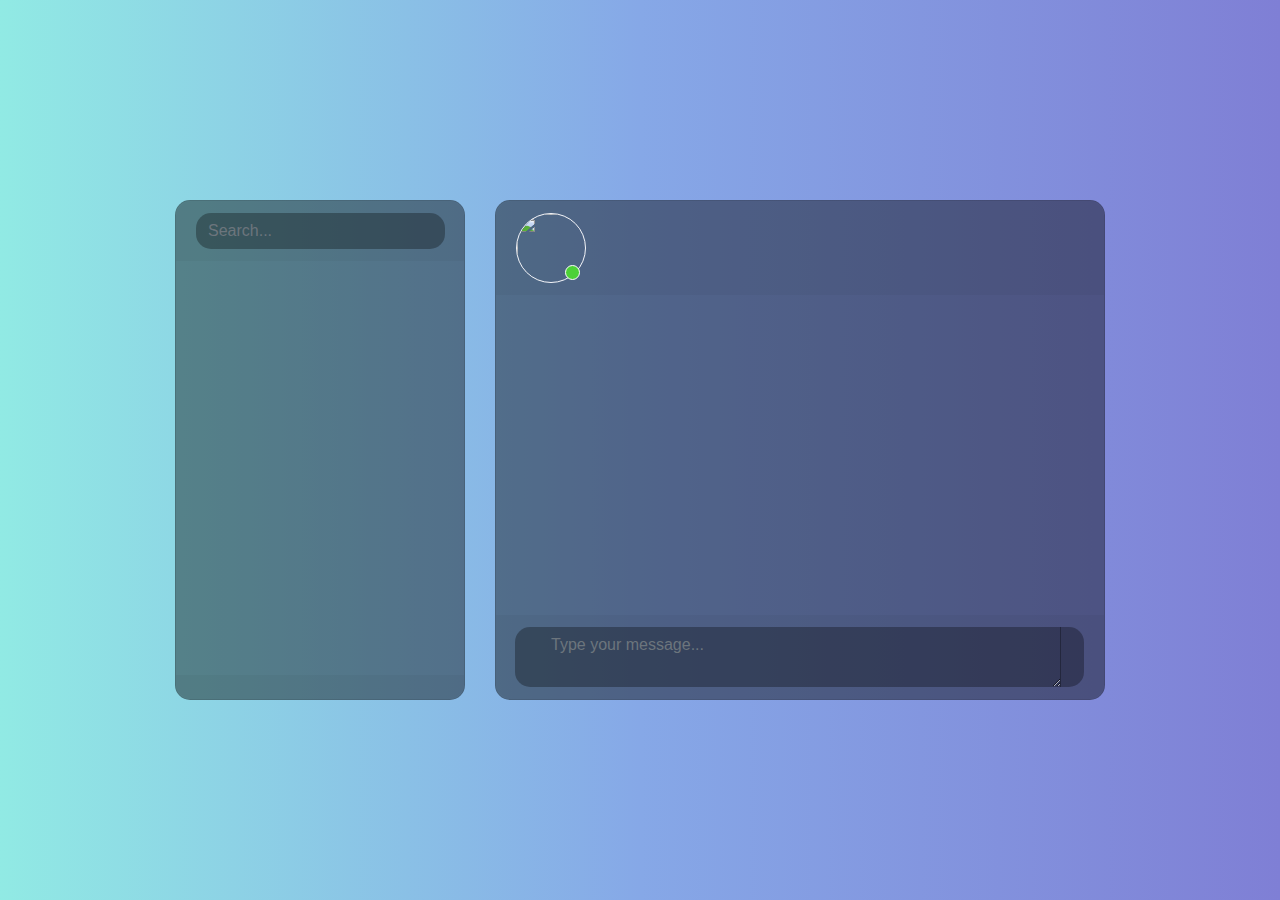
==== Website/chat.html @ e45fbd80 "Update chat.html" ====
<link href="//maxcdn.bootstrapcdn.com/bootstrap/4.1.1/css/bootstrap.min.css" rel="stylesheet" id="bootstrap-css">
<script src="//maxcdn.bootstrapcdn.com/bootstrap/4.1.1/js/bootstrap.min.js"></script>
<script src="//cdnjs.cloudflare.com/ajax/libs/jquery/3.2.1/jquery.min.js"></script>
<!------ Include the above in your HEAD tag ---------->

<!DOCTYPE html>
<html>
	<head>
		<title>Chat</title>
		<link rel="stylesheet" href="https://stackpath.bootstrapcdn.com/bootstrap/4.1.3/css/bootstrap.min.css" integrity="sha384-MCw98/SFnGE8fJT3GXwEOngsV7Zt27NXFoaoApmYm81iuXoPkFOJwJ8ERdknLPMO" crossorigin="anonymous">
		<link rel="stylesheet" href="https://use.fontawesome.com/releases/v5.5.0/css/all.css" integrity="sha384-B4dIYHKNBt8Bc12p+WXckhzcICo0wtJAoU8YZTY5qE0Id1GSseTk6S+L3BlXeVIU" crossorigin="anonymous">
		<script src="https://ajax.googleapis.com/ajax/libs/jquery/3.3.1/jquery.min.js"></script>
		<link rel="stylesheet" type="text/css" href="https://cdnjs.cloudflare.com/ajax/libs/malihu-custom-scrollbar-plugin/3.1.5/jquery.mCustomScrollbar.min.css">
		<script type="text/javascript" src="https://cdnjs.cloudflare.com/ajax/libs/malihu-custom-scrollbar-plugin/3.1.5/jquery.mCustomScrollbar.min.js"></script>
		<link rel="stylesheet" type="text/css" href="style.css">
		<script type="text/javascript" src="chat.js"></script>
	</head>
	<!--Coded With Love By Mutiullah Samim-->
	<body>
		<div class="container-fluid h-100">
			<div class="row justify-content-center h-100">
				<div class="col-md-4 col-xl-3 chat"><div class="card mb-sm-3 mb-md-0 contacts_card">
					<div class="card-header">
						<div class="input-group">
							<input type="text" placeholder="Search..." name="" class="form-control search">
							<div class="input-group-prepend">
								<span class="input-group-text search_btn"><i class="fas fa-search"></i></span>
							</div>
						</div>
					</div>
					<div class="card-body contacts_body">
						<ui class="contacts" id="contactsList"></ui>
					</div>
					<div class="card-footer"></div>
				</div></div>
				<div class="col-md-8 col-xl-6 chat">
					<div class="card">
						<div class="card-header msg_head">
							<div class="d-flex bd-highlight">
								<div class="img_cont">
									<img id="dynamicImg" src="" class="rounded-circle user_img">
									<span class="online_icon"></span>
								</div>
								<div class="user_info">
									<span id="dynamicName"></span>
								</div>
								<div class="video_cam">
									<span><i class="fas fa-video"></i></span>
									<span><i class="fas fa-phone"></i></span>
								</div>
							</div>
							<span id="action_menu_btn"><i class="fas fa-ellipsis-v"></i></span>
							<div class="action_menu">
								<ul>
									<li><i class="fas fa-user-circle"></i> View profile</li>
									<li><i class="fas fa-users"></i> Add to close friends</li>
									<li><i class="fas fa-plus"></i> Add to group</li>
									<li><i class="fas fa-ban"></i> Block</li>
								</ul>
							</div>
						</div>
						<div class="card-body msg_card_body" id="messageList"></div>
						<div class="card-footer">
							<div class="input-group">
								<div class="input-group-append">
									<span class="input-group-text attach_btn"><i class="fas fa-paperclip"></i></span>
								</div>
								<textarea name="" class="form-control type_msg" placeholder="Type your message..."></textarea>
								<div class="input-group-append">
									<span class="input-group-text send_btn"><i class="fas fa-location-arrow"></i></span>
								</div>
							</div>
						</div>
					</div>
				</div>
			</div>
		</div>
	</body>
</html>
<style>
    	body,html{
			height: 100%;
			margin: 0;
			background: #7F7FD5;
	       background: -webkit-linear-gradient(to right, #91EAE4, #86A8E7, #7F7FD5);
	        background: linear-gradient(to right, #91EAE4, #86A8E7, #7F7FD5);
		}

		.chat{
			margin-top: auto;
			margin-bottom: auto;
		}
		.card{
			height: 500px;
			border-radius: 15px !important;
			background-color: rgba(0,0,0,0.4) !important;
		}
		.contacts_body{
			padding:  0.75rem 0 !important;
			overflow-y: auto;
			white-space: nowrap;
		}
		.msg_card_body{
			overflow-y: auto;
		}
		.card-header{
			border-radius: 15px 15px 0 0 !important;
			border-bottom: 0 !important;
		}
	 .card-footer{
		border-radius: 0 0 15px 15px !important;
			border-top: 0 !important;
	}
		.container{
			align-content: center;
		}
		.search{
			border-radius: 15px 0 0 15px !important;
			background-color: rgba(0,0,0,0.3) !important;
			border:0 !important;
			color:white !important;
		}
		.search:focus{
		     box-shadow:none !important;
           outline:0px !important;
		}
		.type_msg{
			background-color: rgba(0,0,0,0.3) !important;
			border:0 !important;
			color:white !important;
			height: 60px !important;
			overflow-y: auto;
		}
			.type_msg:focus{
		     box-shadow:none !important;
           outline:0px !important;
		}
		.attach_btn{
	border-radius: 15px 0 0 15px !important;
	background-color: rgba(0,0,0,0.3) !important;
			border:0 !important;
			color: white !important;
			cursor: pointer;
		}
		.send_btn{
	border-radius: 0 15px 15px 0 !important;
	background-color: rgba(0,0,0,0.3) !important;
			border:0 !important;
			color: white !important;
			cursor: pointer;
		}
		.search_btn{
			border-radius: 0 15px 15px 0 !important;
			background-color: rgba(0,0,0,0.3) !important;
			border:0 !important;
			color: white !important;
			cursor: pointer;
		}
		.contacts{
			list-style: none;
			padding: 0;
		}
		.contacts li{
			width: 100% !important;
			padding: 5px 10px;
			margin-bottom: 15px !important;
		}
	.active{
			background-color: rgba(0,0,0,0.3);
	}
		.user_img{
			height: 70px;
			width: 70px;
			border:1.5px solid #f5f6fa;
		
		}
		.user_img_msg{
			height: 40px;
			width: 40px;
			border:1.5px solid #f5f6fa;
		
		}
	.img_cont{
			position: relative;
			height: 70px;
			width: 70px;
	}
	.img_cont_msg{
			height: 40px;
			width: 40px;
	}
	.online_icon{
		position: absolute;
		height: 15px;
		width:15px;
		background-color: #4cd137;
		border-radius: 50%;
		bottom: 0.2em;
		right: 0.4em;
		border:1.5px solid white;
	}
	.offline{
		background-color: #c23616 !important;
	}
	.user_info{
		margin-top: auto;
		margin-bottom: auto;
		margin-left: 15px;
	}
	.user_info span{
		font-size: 20px;
		color: white;
	}
	.user_info p{
	font-size: 10px;
	color: rgba(255,255,255,0.6);
	}
	.video_cam{
		margin-left: 50px;
		margin-top: 5px;
	}
	.video_cam span{
		color: white;
		font-size: 20px;
		cursor: pointer;
		margin-right: 20px;
	}
	.msg_container{
		margin-top: auto;
		margin-bottom: auto;
		margin-left: 10px;
		border-radius: 25px;
		background-color: #82ccdd;
		padding: 10px;
		position: relative;
	}
	.msg_container_send{
		margin-top: auto;
		margin-bottom: auto;
		margin-right: 10px;
		border-radius: 25px;
		background-color: #78e08f;
		padding: 10px;
		position: relative;
	}
	.msg_time{
		position: absolute;
		left: 0;
		bottom: -15px;
		color: rgba(255,255,255,0.5);
		font-size: 10px;
	}
	.msg_time_send{
		position: absolute;
		right:0;
		bottom: -15px;
		color: rgba(255,255,255,0.5);
		font-size: 10px;
	}
	.msg_head{
		position: relative;
	}
	#action_menu_btn{
		position: absolute;
		right: 10px;
		top: 10px;
		color: white;
		cursor: pointer;
		font-size: 20px;
	}
	.action_menu{
		z-index: 1;
		position: absolute;
		padding: 15px 0;
		background-color: rgba(0,0,0,0.5);
		color: white;
		border-radius: 15px;
		top: 30px;
		right: 15px;
		display: none;
	}
	.action_menu ul{
		list-style: none;
		padding: 0;
	margin: 0;
	}
	.action_menu ul li{
		width: 100%;
		padding: 10px 15px;
		margin-bottom: 5px;
	}
	.action_menu ul li i{
		padding-right: 10px;
	
	}
	.action_menu ul li:hover{
		cursor: pointer;
		background-color: rgba(0,0,0,0.2);
	}
	@media(max-width: 576px){
	.contacts_card{
		margin-bottom: 15px !important;
	}
	}
</style>
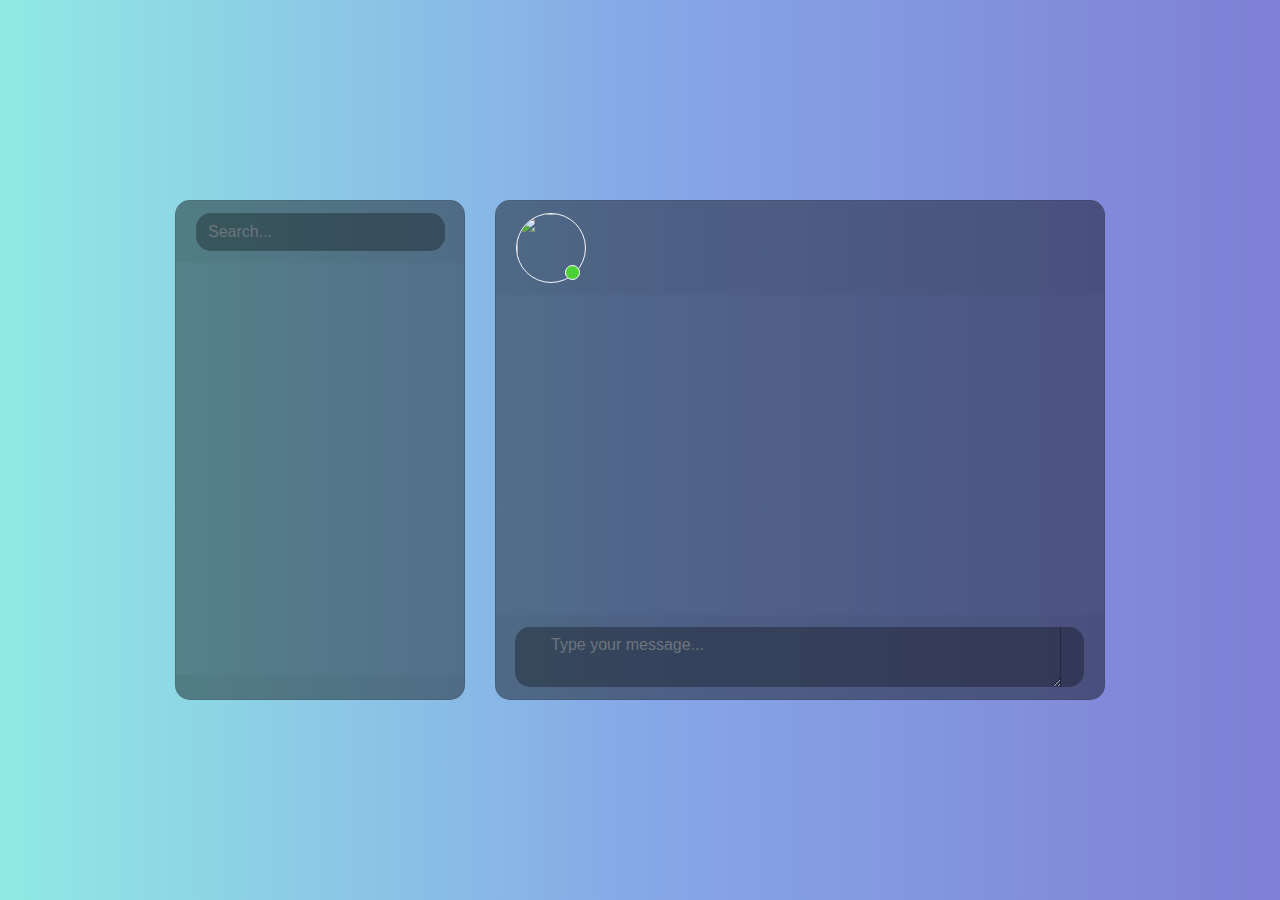
==== commit 45d77c2c: "Add files via upload" ====
--- a/Website/chat.html
+++ b/Website/chat.html
@@ -1,13 +1,15 @@
-<link href="//maxcdn.bootstrapcdn.com/bootstrap/4.1.1/css/bootstrap.min.css" rel="stylesheet" id="bootstrap-css">
-<script src="//maxcdn.bootstrapcdn.com/bootstrap/4.1.1/js/bootstrap.min.js"></script>
-<script src="//cdnjs.cloudflare.com/ajax/libs/jquery/3.2.1/jquery.min.js"></script>
+
 <!------ Include the above in your HEAD tag ---------->
 
 <!DOCTYPE html>
 <html>
 	<head>
+		<link rel="stylesheet" href="https://stackpath.bootstrapcdn.com/bootstrap/4.4.1/css/bootstrap.min.css" integrity="sha384-Vkoo8x4CGsO3+Hhxv8T/Q5PaXtkKtu6ug5TOeNV6gBiFeWPGFN9MuhOf23Q9Ifjh" crossorigin="anonymous">
+		<script src="https://code.jquery.com/jquery-3.4.1.slim.min.js" integrity="sha384-J6qa4849blE2+poT4WnyKhv5vZF5SrPo0iEjwBvKU7imGFAV0wwj1yYfoRSJoZ+n" crossorigin="anonymous"></script>
+<script src="https://cdn.jsdelivr.net/npm/popper.js@1.16.0/dist/umd/popper.min.js" integrity="sha384-Q6E9RHvbIyZFJoft+2mJbHaEWldlvI9IOYy5n3zV9zzTtmI3UksdQRVvoxMfooAo" crossorigin="anonymous"></script>
+<script src="https://stackpath.bootstrapcdn.com/bootstrap/4.4.1/js/bootstrap.min.js" integrity="sha384-wfSDF2E50Y2D1uUdj0O3uMBJnjuUD4Ih7YwaYd1iqfktj0Uod8GCExl3Og8ifwB6" crossorigin="anonymous"></script>
 		<title>Chat</title>
-		<link rel="stylesheet" href="https://stackpath.bootstrapcdn.com/bootstrap/4.1.3/css/bootstrap.min.css" integrity="sha384-MCw98/SFnGE8fJT3GXwEOngsV7Zt27NXFoaoApmYm81iuXoPkFOJwJ8ERdknLPMO" crossorigin="anonymous">
+		
 		<link rel="stylesheet" href="https://use.fontawesome.com/releases/v5.5.0/css/all.css" integrity="sha384-B4dIYHKNBt8Bc12p+WXckhzcICo0wtJAoU8YZTY5qE0Id1GSseTk6S+L3BlXeVIU" crossorigin="anonymous">
 		<script src="https://ajax.googleapis.com/ajax/libs/jquery/3.3.1/jquery.min.js"></script>
 		<link rel="stylesheet" type="text/css" href="https://cdnjs.cloudflare.com/ajax/libs/malihu-custom-scrollbar-plugin/3.1.5/jquery.mCustomScrollbar.min.css">
@@ -15,8 +17,7 @@
 		<link rel="stylesheet" type="text/css" href="style.css">
 		<script type="text/javascript" src="chat.js"></script>
 	</head>
-	<!--Coded With Love By Mutiullah Samim-->
-	<body>
+	<body onload="main();">
 		<div class="container-fluid h-100">
 			<div class="row justify-content-center h-100">
 				<div class="col-md-4 col-xl-3 chat"><div class="card mb-sm-3 mb-md-0 contacts_card">
@@ -77,229 +78,3 @@
 		</div>
 	</body>
 </html>
-<style>
-    	body,html{
-			height: 100%;
-			margin: 0;
-			background: #7F7FD5;
-	       background: -webkit-linear-gradient(to right, #91EAE4, #86A8E7, #7F7FD5);
-	        background: linear-gradient(to right, #91EAE4, #86A8E7, #7F7FD5);
-		}
-
-		.chat{
-			margin-top: auto;
-			margin-bottom: auto;
-		}
-		.card{
-			height: 500px;
-			border-radius: 15px !important;
-			background-color: rgba(0,0,0,0.4) !important;
-		}
-		.contacts_body{
-			padding:  0.75rem 0 !important;
-			overflow-y: auto;
-			white-space: nowrap;
-		}
-		.msg_card_body{
-			overflow-y: auto;
-		}
-		.card-header{
-			border-radius: 15px 15px 0 0 !important;
-			border-bottom: 0 !important;
-		}
-	 .card-footer{
-		border-radius: 0 0 15px 15px !important;
-			border-top: 0 !important;
-	}
-		.container{
-			align-content: center;
-		}
-		.search{
-			border-radius: 15px 0 0 15px !important;
-			background-color: rgba(0,0,0,0.3) !important;
-			border:0 !important;
-			color:white !important;
-		}
-		.search:focus{
-		     box-shadow:none !important;
-           outline:0px !important;
-		}
-		.type_msg{
-			background-color: rgba(0,0,0,0.3) !important;
-			border:0 !important;
-			color:white !important;
-			height: 60px !important;
-			overflow-y: auto;
-		}
-			.type_msg:focus{
-		     box-shadow:none !important;
-           outline:0px !important;
-		}
-		.attach_btn{
-	border-radius: 15px 0 0 15px !important;
-	background-color: rgba(0,0,0,0.3) !important;
-			border:0 !important;
-			color: white !important;
-			cursor: pointer;
-		}
-		.send_btn{
-	border-radius: 0 15px 15px 0 !important;
-	background-color: rgba(0,0,0,0.3) !important;
-			border:0 !important;
-			color: white !important;
-			cursor: pointer;
-		}
-		.search_btn{
-			border-radius: 0 15px 15px 0 !important;
-			background-color: rgba(0,0,0,0.3) !important;
-			border:0 !important;
-			color: white !important;
-			cursor: pointer;
-		}
-		.contacts{
-			list-style: none;
-			padding: 0;
-		}
-		.contacts li{
-			width: 100% !important;
-			padding: 5px 10px;
-			margin-bottom: 15px !important;
-		}
-	.active{
-			background-color: rgba(0,0,0,0.3);
-	}
-		.user_img{
-			height: 70px;
-			width: 70px;
-			border:1.5px solid #f5f6fa;
-		
-		}
-		.user_img_msg{
-			height: 40px;
-			width: 40px;
-			border:1.5px solid #f5f6fa;
-		
-		}
-	.img_cont{
-			position: relative;
-			height: 70px;
-			width: 70px;
-	}
-	.img_cont_msg{
-			height: 40px;
-			width: 40px;
-	}
-	.online_icon{
-		position: absolute;
-		height: 15px;
-		width:15px;
-		background-color: #4cd137;
-		border-radius: 50%;
-		bottom: 0.2em;
-		right: 0.4em;
-		border:1.5px solid white;
-	}
-	.offline{
-		background-color: #c23616 !important;
-	}
-	.user_info{
-		margin-top: auto;
-		margin-bottom: auto;
-		margin-left: 15px;
-	}
-	.user_info span{
-		font-size: 20px;
-		color: white;
-	}
-	.user_info p{
-	font-size: 10px;
-	color: rgba(255,255,255,0.6);
-	}
-	.video_cam{
-		margin-left: 50px;
-		margin-top: 5px;
-	}
-	.video_cam span{
-		color: white;
-		font-size: 20px;
-		cursor: pointer;
-		margin-right: 20px;
-	}
-	.msg_container{
-		margin-top: auto;
-		margin-bottom: auto;
-		margin-left: 10px;
-		border-radius: 25px;
-		background-color: #82ccdd;
-		padding: 10px;
-		position: relative;
-	}
-	.msg_container_send{
-		margin-top: auto;
-		margin-bottom: auto;
-		margin-right: 10px;
-		border-radius: 25px;
-		background-color: #78e08f;
-		padding: 10px;
-		position: relative;
-	}
-	.msg_time{
-		position: absolute;
-		left: 0;
-		bottom: -15px;
-		color: rgba(255,255,255,0.5);
-		font-size: 10px;
-	}
-	.msg_time_send{
-		position: absolute;
-		right:0;
-		bottom: -15px;
-		color: rgba(255,255,255,0.5);
-		font-size: 10px;
-	}
-	.msg_head{
-		position: relative;
-	}
-	#action_menu_btn{
-		position: absolute;
-		right: 10px;
-		top: 10px;
-		color: white;
-		cursor: pointer;
-		font-size: 20px;
-	}
-	.action_menu{
-		z-index: 1;
-		position: absolute;
-		padding: 15px 0;
-		background-color: rgba(0,0,0,0.5);
-		color: white;
-		border-radius: 15px;
-		top: 30px;
-		right: 15px;
-		display: none;
-	}
-	.action_menu ul{
-		list-style: none;
-		padding: 0;
-	margin: 0;
-	}
-	.action_menu ul li{
-		width: 100%;
-		padding: 10px 15px;
-		margin-bottom: 5px;
-	}
-	.action_menu ul li i{
-		padding-right: 10px;
-	
-	}
-	.action_menu ul li:hover{
-		cursor: pointer;
-		background-color: rgba(0,0,0,0.2);
-	}
-	@media(max-width: 576px){
-	.contacts_card{
-		margin-bottom: 15px !important;
-	}
-	}
-</style>
--- a/Website/style.css
+++ b/Website/style.css
@@ -0,0 +1,224 @@
+      body,html{
+			height: 100%;
+			margin: 0;
+			background: #7F7FD5;
+	       background: -webkit-linear-gradient(to right, #91EAE4, #86A8E7, #7F7FD5);
+	        background: linear-gradient(to right, #91EAE4, #86A8E7, #7F7FD5);
+		}
+
+		.chat{
+			margin-top: auto;
+			margin-bottom: auto;
+		}
+		.card{
+			height: 500px;
+			border-radius: 15px !important;
+			background-color: rgba(0,0,0,0.4) !important;
+		}
+		.contacts_body{
+			padding:  0.75rem 0 !important;
+			overflow-y: auto;
+			white-space: nowrap;
+		}
+		.msg_card_body{
+			overflow-y: auto;
+		}
+		.card-header{
+			border-radius: 15px 15px 0 0 !important;
+			border-bottom: 0 !important;
+		}
+	 .card-footer{
+		border-radius: 0 0 15px 15px !important;
+			border-top: 0 !important;
+	}
+		.container{
+			align-content: center;
+		}
+		.search{
+			border-radius: 15px 0 0 15px !important;
+			background-color: rgba(0,0,0,0.3) !important;
+			border:0 !important;
+			color:white !important;
+		}
+		.search:focus{
+		     box-shadow:none !important;
+           outline:0px !important;
+		}
+		.type_msg{
+			background-color: rgba(0,0,0,0.3) !important;
+			border:0 !important;
+			color:white !important;
+			height: 60px !important;
+			overflow-y: auto;
+		}
+			.type_msg:focus{
+		     box-shadow:none !important;
+           outline:0px !important;
+		}
+		.attach_btn{
+	border-radius: 15px 0 0 15px !important;
+	background-color: rgba(0,0,0,0.3) !important;
+			border:0 !important;
+			color: white !important;
+			cursor: pointer;
+		}
+		.send_btn{
+	border-radius: 0 15px 15px 0 !important;
+	background-color: rgba(0,0,0,0.3) !important;
+			border:0 !important;
+			color: white !important;
+			cursor: pointer;
+		}
+		.search_btn{
+			border-radius: 0 15px 15px 0 !important;
+			background-color: rgba(0,0,0,0.3) !important;
+			border:0 !important;
+			color: white !important;
+			cursor: pointer;
+		}
+		.contacts{
+			list-style: none;
+			padding: 0;
+		}
+		.contacts li{
+			width: 100% !important;
+			padding: 5px 10px;
+			margin-bottom: 15px !important;
+		}
+	.active{
+			background-color: rgba(0,0,0,0.3);
+	}
+		.user_img{
+			height: 70px;
+			width: 70px;
+			border:1.5px solid #f5f6fa;
+		
+		}
+		.user_img_msg{
+			height: 40px;
+			width: 40px;
+			border:1.5px solid #f5f6fa;
+		
+		}
+	.img_cont{
+			position: relative;
+			height: 70px;
+			width: 70px;
+	}
+	.img_cont_msg{
+			height: 40px;
+			width: 40px;
+	}
+	.online_icon{
+		position: absolute;
+		height: 15px;
+		width:15px;
+		background-color: #4cd137;
+		border-radius: 50%;
+		bottom: 0.2em;
+		right: 0.4em;
+		border:1.5px solid white;
+	}
+	.offline{
+		background-color: #c23616 !important;
+	}
+	.user_info{
+		margin-top: auto;
+		margin-bottom: auto;
+		margin-left: 15px;
+	}
+	.user_info span{
+		font-size: 20px;
+		color: white;
+	}
+	.user_info p{
+	font-size: 10px;
+	color: rgba(255,255,255,0.6);
+	}
+	.video_cam{
+		margin-left: 50px;
+		margin-top: 5px;
+	}
+	.video_cam span{
+		color: white;
+		font-size: 20px;
+		cursor: pointer;
+		margin-right: 20px;
+	}
+	.msg_container{
+		margin-top: auto;
+		margin-bottom: auto;
+		margin-left: 10px;
+		border-radius: 25px;
+		background-color: #82ccdd;
+		padding: 10px;
+		position: relative;
+	}
+	.msg_container_send{
+		margin-top: auto;
+		margin-bottom: auto;
+		margin-right: 10px;
+		border-radius: 25px;
+		background-color: #78e08f;
+		padding: 10px;
+		position: relative;
+	}
+	.msg_time{
+		position: absolute;
+		left: 0;
+		bottom: -15px;
+		color: rgba(255,255,255,0.5);
+		font-size: 10px;
+	}
+	.msg_time_send{
+		position: absolute;
+		right:0;
+		bottom: -15px;
+		color: rgba(255,255,255,0.5);
+		font-size: 10px;
+	}
+	.msg_head{
+		position: relative;
+	}
+	#action_menu_btn{
+		position: absolute;
+		right: 10px;
+		top: 10px;
+		color: white;
+		cursor: pointer;
+		font-size: 20px;
+	}
+	.action_menu{
+		z-index: 1;
+		position: absolute;
+		padding: 15px 0;
+		background-color: rgba(0,0,0,0.5);
+		color: white;
+		border-radius: 15px;
+		top: 30px;
+		right: 15px;
+		display: none;
+	}
+	.action_menu ul{
+		list-style: none;
+		padding: 0;
+	margin: 0;
+	}
+	.action_menu ul li{
+		width: 100%;
+		padding: 10px 15px;
+		margin-bottom: 5px;
+	}
+	.action_menu ul li i{
+		padding-right: 10px;
+	
+	}
+	.action_menu ul li:hover{
+		cursor: pointer;
+		background-color: rgba(0,0,0,0.2);
+	}
+	@media(max-width: 576px){
+	.contacts_card{
+		margin-bottom: 15px !important;
+	}
+	}
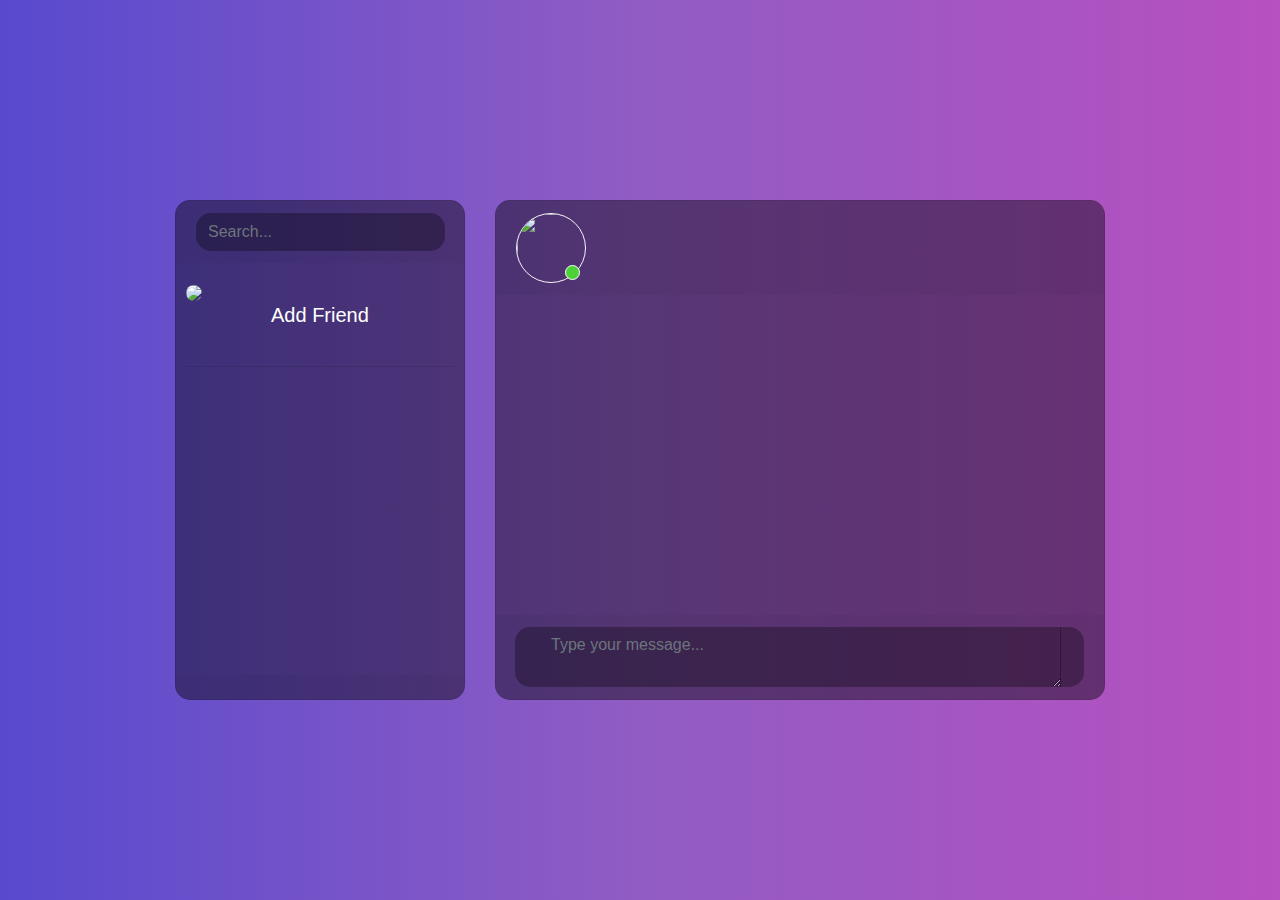
==== commit b22427a0: "Add files via upload" ====
--- a/Website/chat.html
+++ b/Website/chat.html
@@ -36,11 +36,23 @@
 				</div></div>
 				<div class="col-md-8 col-xl-6 chat">
 					<div class="card">
-						<div class="card-header msg_head">
+						<div class="input-group addFriendText" style="display:none" id="addFriendText">
+							<input type="text" placeholder="Add Friend..." name="" class="form-control search">
+							<div class="input-group-prepend">
+								<span class="input-group-text search_btn"></span>
+							</div>
+						</div>
+						<div class="input-group addFriendButton" style="display:none"id="addFriendButton">
+							<input type="button" value="Add Friend..." name="" class="form-control addFriendButtonTextColor">
+							<div class="input-group-prepend">
+								<span class="input-group-text addFriendButtonButtonColor"></span>
+							</div>
+						</div>
+						<div class="card-header msg_head" id="messagesPanel">
 							<div class="d-flex bd-highlight">
 								<div class="img_cont">
 									<img id="dynamicImg" src="" class="rounded-circle user_img">
-									<span class="online_icon"></span>
+									<span class="online_icon" id="dynamicOnline"</span>
 								</div>
 								<div class="user_info">
 									<span id="dynamicName"></span>
@@ -61,13 +73,13 @@
 							</div>
 						</div>
 						<div class="card-body msg_card_body" id="messageList"></div>
-						<div class="card-footer">
+						<div class="card-footer" id="messagesFooter">
 							<div class="input-group">
 								<div class="input-group-append">
 									<span class="input-group-text attach_btn"><i class="fas fa-paperclip"></i></span>
 								</div>
-								<textarea name="" class="form-control type_msg" placeholder="Type your message..."></textarea>
-								<div class="input-group-append">
+								<textarea name="" class="form-control type_msg" placeholder="Type your message..." id="textarea"></textarea>
+								<div class="input-group-append" onclick="postMessage(document.getElementById('textarea').value);">
 									<span class="input-group-text send_btn"><i class="fas fa-location-arrow"></i></span>
 								</div>
 							</div>
--- a/Website/style.css
+++ b/Website/style.css
@@ -1,9 +1,9 @@
       body,html{
 			height: 100%;
 			margin: 0;
-			background: #7F7FD5;
-	       background: -webkit-linear-gradient(to right, #91EAE4, #86A8E7, #7F7FD5);
-	        background: linear-gradient(to right, #91EAE4, #86A8E7, #7F7FD5);
+			background: rgb(79, 42, 138);
+	       background: -webkit-linear-gradient(to right, rgb(37, 58, 150), rgb(133, 73, 165), rgb(194, 81, 194));
+	        background: linear-gradient(to right, rgb(88, 74, 206), rgb(145, 92, 196), rgb(183, 80, 192));
 		}
 
 		.chat{
@@ -93,6 +93,21 @@
 			width: 70px;
 			border:1.5px solid #f5f6fa;
 		
+		}
+		.accept_img{
+			height: 26px;
+			width: 26px;
+			position: relative;
+			top: 26%;
+			left: 100%;
+		
+		}
+		.decline_img{
+			height: 26px;
+			width: 26px;
+			position: relative;
+			top: 26%;
+			left: 140%;
 		}
 		.user_img_msg{
 			height: 40px;
@@ -150,7 +165,7 @@
 		margin-bottom: auto;
 		margin-left: 10px;
 		border-radius: 25px;
-		background-color: #82ccdd;
+		background-color: #7a43bd;
 		padding: 10px;
 		position: relative;
 	}
@@ -159,7 +174,7 @@
 		margin-bottom: auto;
 		margin-right: 10px;
 		border-radius: 25px;
-		background-color: #78e08f;
+		background-color: #cb69d9;
 		padding: 10px;
 		position: relative;
 	}
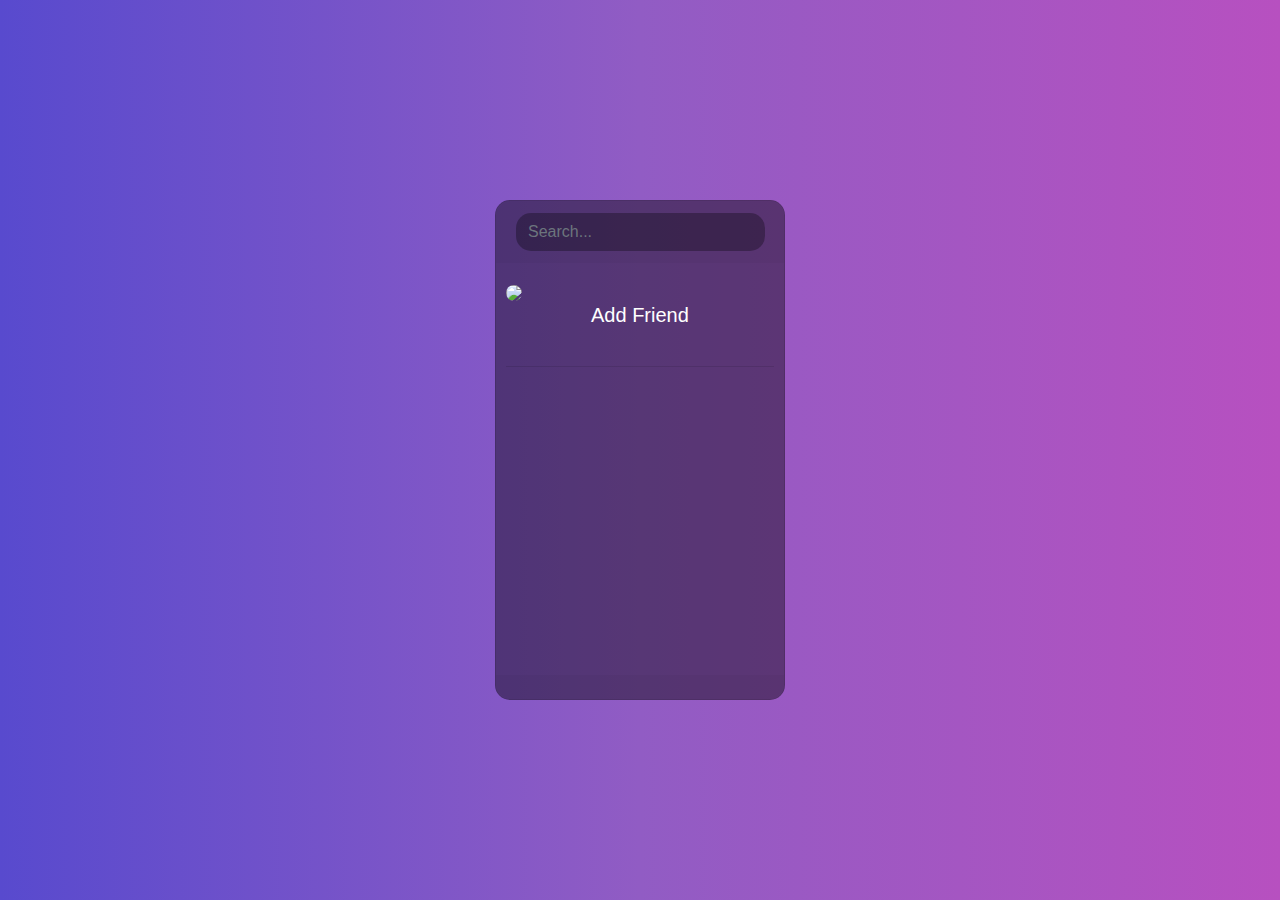
==== commit f62b54dc: "update" ====
--- a/Website/chat.html
+++ b/Website/chat.html
@@ -23,7 +23,7 @@
 				<div class="col-md-4 col-xl-3 chat"><div class="card mb-sm-3 mb-md-0 contacts_card">
 					<div class="card-header">
 						<div class="input-group">
-							<input type="text" placeholder="Search..." name="" class="form-control search">
+							<input type="text" placeholder="Search..." name="" class="form-control search" onkeyup="searchContacts();" id="searchContacts">
 							<div class="input-group-prepend">
 								<span class="input-group-text search_btn"><i class="fas fa-search"></i></span>
 							</div>
@@ -34,16 +34,16 @@
 					</div>
 					<div class="card-footer"></div>
 				</div></div>
-				<div class="col-md-8 col-xl-6 chat">
+				<div class="col-md-8 col-xl-6 chat" id="contactCard">
 					<div class="card">
 						<div class="input-group addFriendText" style="display:none" id="addFriendText">
-							<input type="text" placeholder="Add Friend..." name="" class="form-control search">
+							<input type="text" placeholder="Add Friend..." name="" class="form-control search" id="friendToRequest">
 							<div class="input-group-prepend">
 								<span class="input-group-text search_btn"></span>
 							</div>
 						</div>
 						<div class="input-group addFriendButton" style="display:none"id="addFriendButton">
-							<input type="button" value="Add Friend..." name="" class="form-control addFriendButtonTextColor">
+							<input type="button" value="Add Friend..." name="" class="form-control addFriendButtonTextColor" onclick="sendFriendshipRequest();">
 							<div class="input-group-prepend">
 								<span class="input-group-text addFriendButtonButtonColor"></span>
 							</div>
@@ -52,15 +52,15 @@
 							<div class="d-flex bd-highlight">
 								<div class="img_cont">
 									<img id="dynamicImg" src="" class="rounded-circle user_img">
-									<span class="online_icon" id="dynamicOnline"</span>
+									<!--<span class="online_icon" id="dynamicOnline"</span>-->
 								</div>
 								<div class="user_info">
 									<span id="dynamicName"></span>
 								</div>
-								<div class="video_cam">
+								<!--<div class="video_cam">
 									<span><i class="fas fa-video"></i></span>
 									<span><i class="fas fa-phone"></i></span>
-								</div>
+								</div>-->
 							</div>
 							<span id="action_menu_btn"><i class="fas fa-ellipsis-v"></i></span>
 							<div class="action_menu">
@@ -76,7 +76,7 @@
 						<div class="card-footer" id="messagesFooter">
 							<div class="input-group">
 								<div class="input-group-append">
-									<span class="input-group-text attach_btn"><i class="fas fa-paperclip"></i></span>
+									<span class="input-group-text attach_btn"><!--<i class="fas fa-paperclip"></i>--></span>
 								</div>
 								<textarea name="" class="form-control type_msg" placeholder="Type your message..." id="textarea"></textarea>
 								<div class="input-group-append" onclick="postMessage(document.getElementById('textarea').value);">
